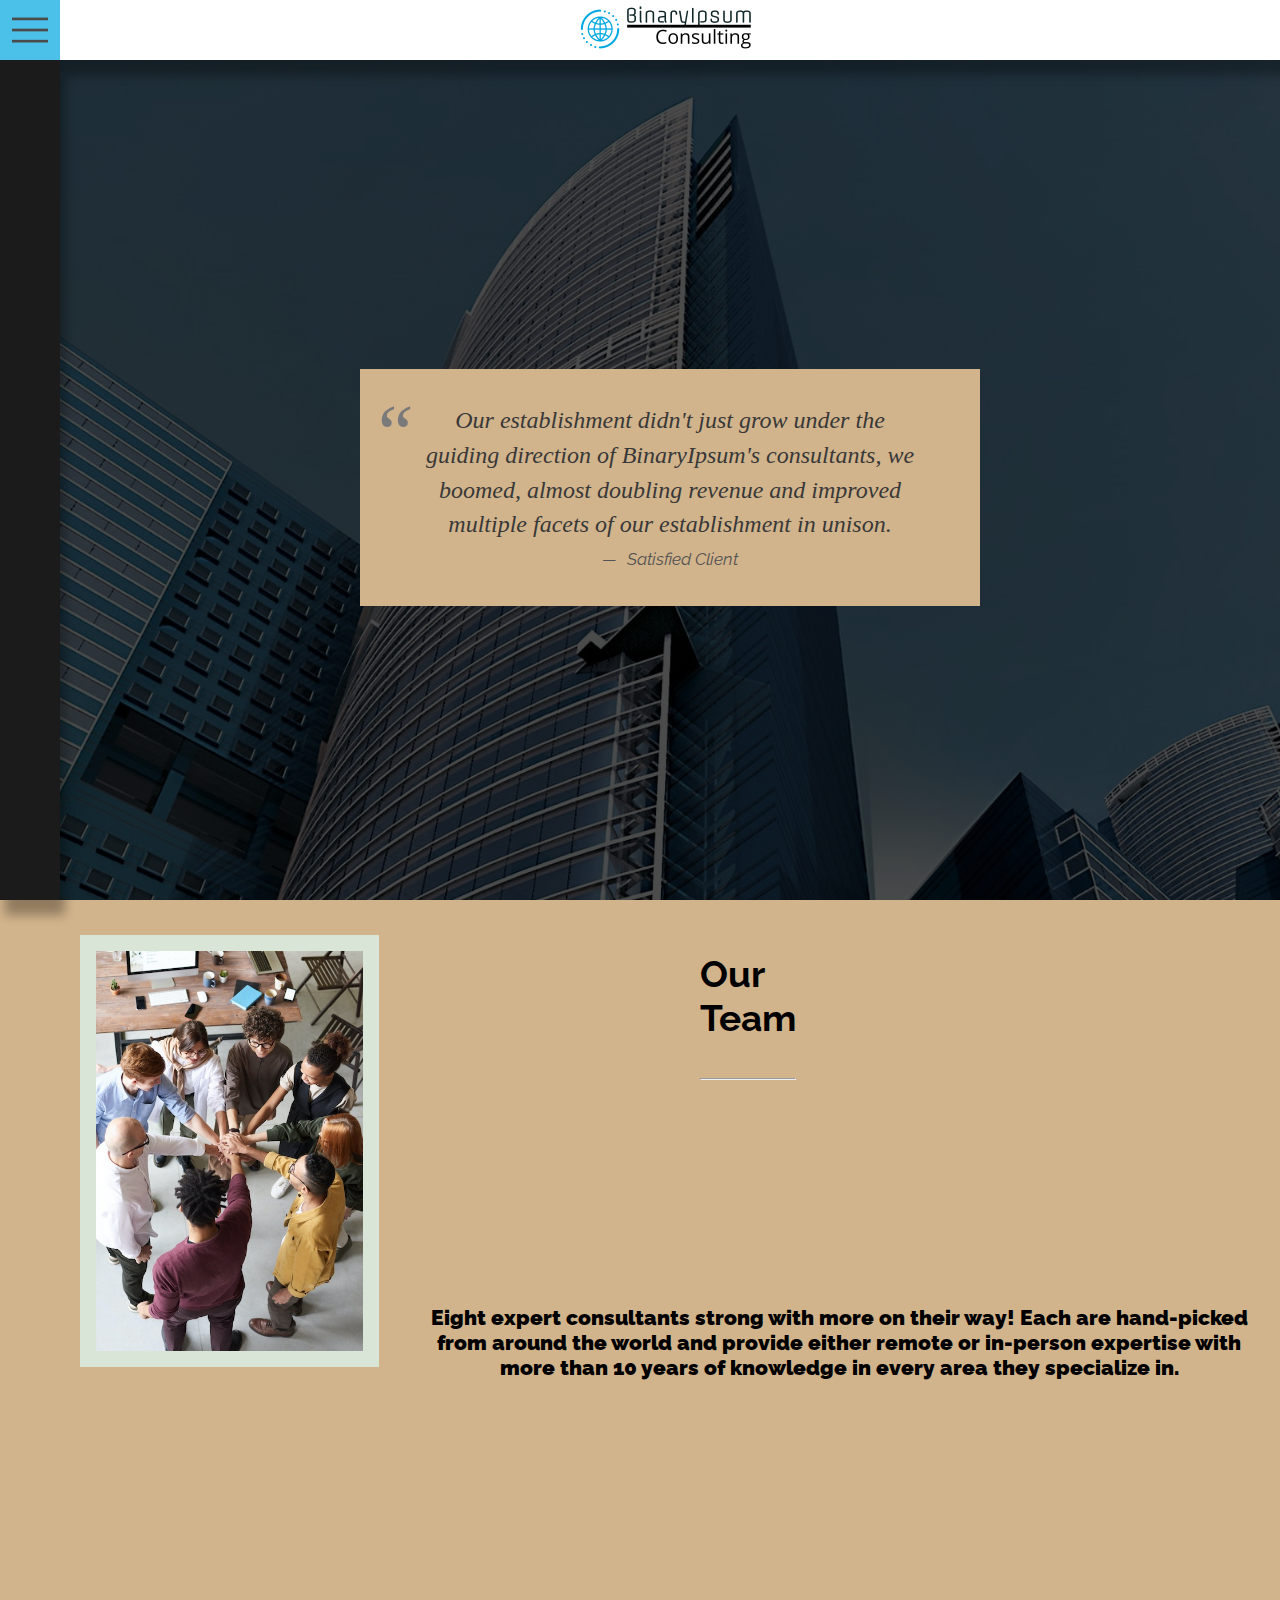
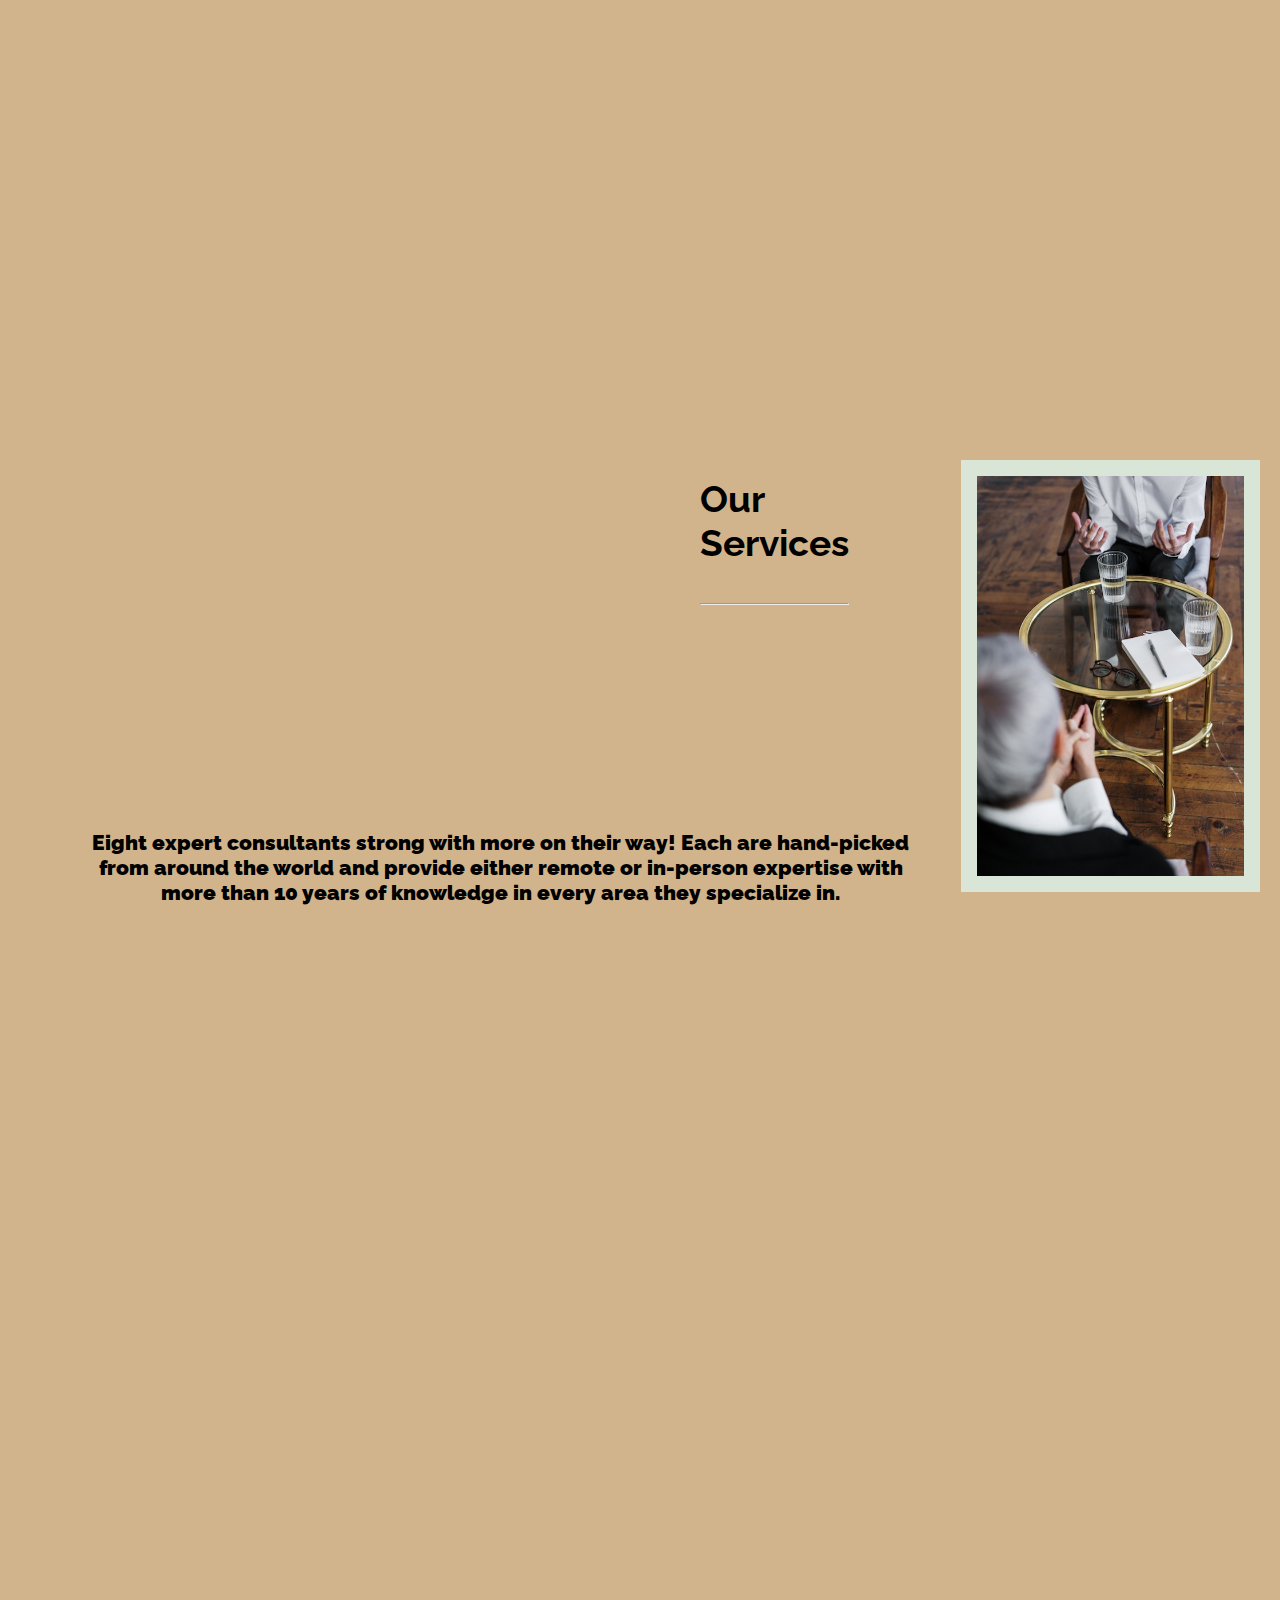
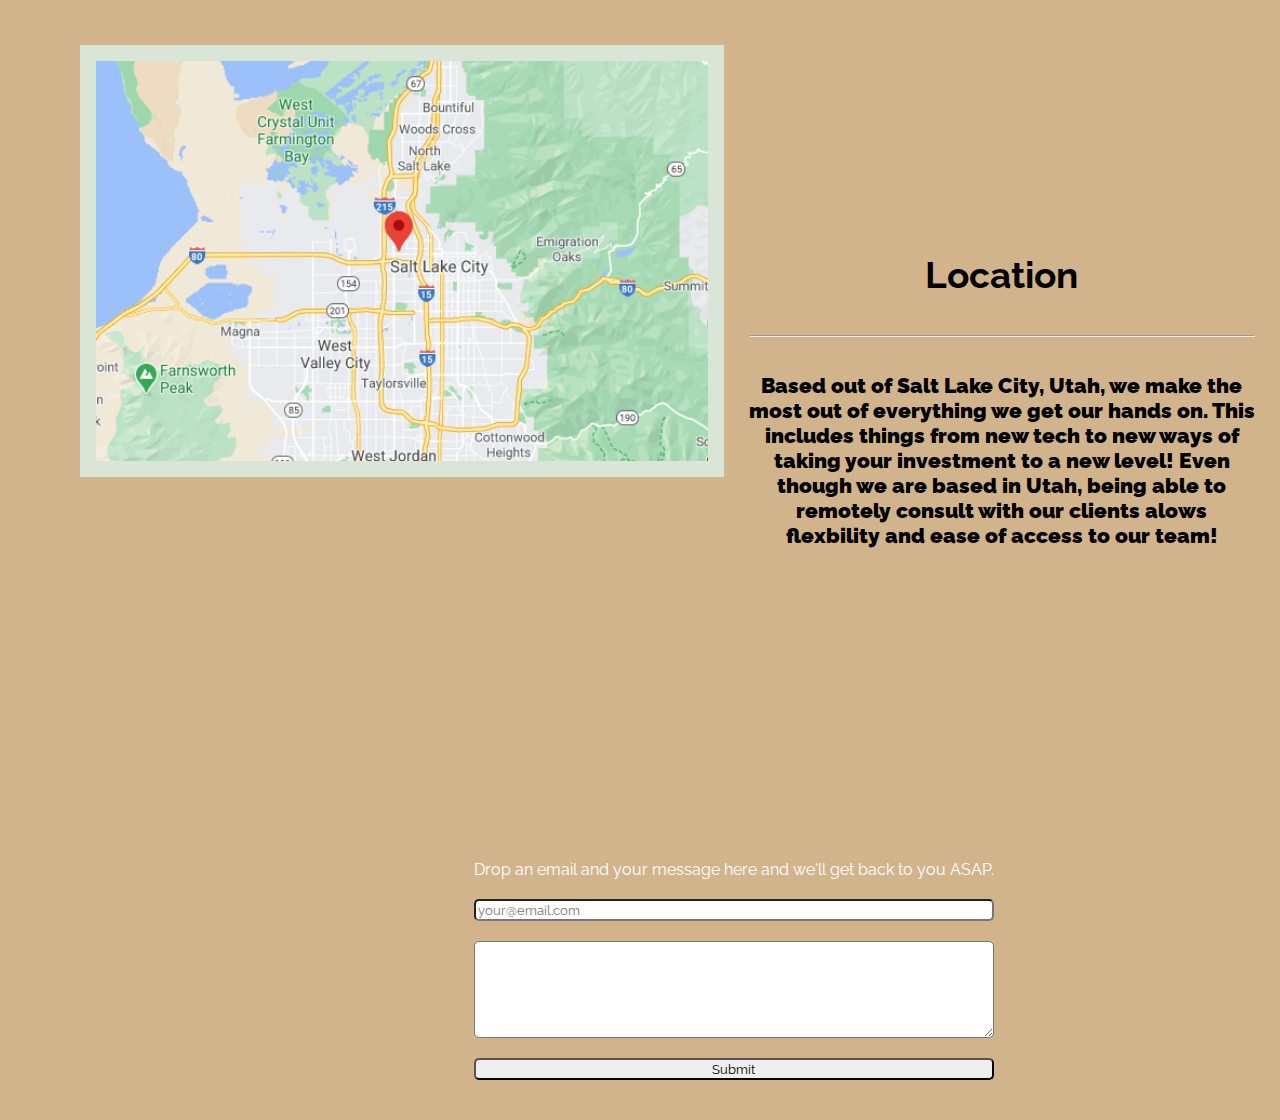
==== index.html @ ee3e39f7 "Addition of all files" ====
<!DOCTYPE html>
<html lang="en">
<head>

    <link rel="preconnect" href="https://fonts.gstatic.com">
    <link href="https://fonts.googleapis.com/css2?family=Raleway:wght@300&display=swap" rel="stylesheet">

    <meta charset="UTF-8">
    <meta http-equiv="X-UA-Compatible" content="IE=edge">
    <meta name="viewport" content="width=device-width, initial-scale=1.0">

    <link rel="stylesheet" href="./style.css">
    <title>Lorem Business</title>
</head>
<body>
    <div class="body">

        <!-- nav bar -->
        <div class="nav-container">
            <nav id="home" class="nav-main">
                <div class="btn-toggle-nav" onclick="toggleNav()"></div>
                <img src="./images/03cd63a673b643b49a1bf017b5b8d716 (2).png" id="logo" alt="BinaryIpsum">
                <!-- <ul>
                    <li class="nav-link"><a href="#home">Home</a></li>
                    <li class="nav-link"><a href="#team">Team</a></li>
                    <li class="nav-link"><a href="#product">Product</a></li>
                    <li class="nav-link"><a href="#location">Location</a></li>
                    <li class="nav-link"><a href="#contact">Contact</a></li>
                </ul> -->
            </nav>
        </div>
        <!-- End nav bar -->

        <div class="quote-container">
            <div class="referal"><p><blockquote>
                Our establishment didn't just grow under the guiding direction of BinaryIpsum's consultants, we boomed, almost
                doubling revenue and improved multiple facets of our establishment in unison.
                <cite>Satisfied Client</cite>
            </blockquote>
        </p></div>
        </div>


        <div class="team-container" id="team">
            <div class="title">
                <h3>Our Team</h3>
                <hr>
            </div>
            <div class="team-img"><img src="./images/pexels-fauxels-3184423.jpg" class="imgInDiv" alt="Our Team"></div>
            <div class="p"><p>Eight expert consultants strong with more on their way! Each are hand-picked from around the world and provide either remote or in-person expertise with more than 10 years of knowledge in every area they specialize in.</p ></div>
        </div>

        <div class="split"></div>

        <div class="product-container" id="product">
            <div class="title" id="serv">
                <h3>Our Services</h3>
                <hr>
            </div>
            <div class="p">
                <p>Eight expert consultants strong with more on their way! Each are hand-picked from around the world and provide
                    either remote or in-person expertise with more than 10 years of knowledge in every area they specialize in.</p>
            </div>
            <div class="team-img"><img src="./images/pexels-cottonbro-4098369.jpg" class="imgInDiv"></div>
        </div>
        <div class="split"></div>
        <div class="map-container" id="location">


            <div id="mapDiv"><img id="map" src="./images/Screen Shot 2021-02-08 at 9.08.57 PM.png">
            </div>
            <div class="p">
                <div id="locate">
                    <h3>Location</h3>
                    <hr>
                </div>
                <p>Based out of Salt Lake City, Utah, we make the most out of everything we get our hands on. This includes things from new tech to new ways of taking your investment to a new level! Even though we are based in Utah, being able to remotely consult with our clients alows flexbility and ease of access to our team!</p>
            </div>
        </div>


        <div class="contact-container" id="contact">
            <form action="#">
                <label for="email">Drop an email and your message here and we'll get back to you ASAP.</label>
                <input type="email" id="email" placeholder="your@email.com">
                <textarea name="textarea" id="textarea" cols="50" rows="7"></textarea>
                <input type="submit" id="sumbit">
            </form>
        </div>

<!-- hidden nav start -->

        <aside class="nav-sidebar">
            <ul>
                <li><span href="#home">Navigation</span></li>
                <li><a href="#team">Team</a></li>
                <li><a href="#product">Services</a></li>
                <li><a href="#location">Location</a></li>
                <li><a href="#contact">Contact</a></li>
            </ul>
        </aside>

<!-- hidden nav end -->

    </div>
</body>
<script src="app.js"></script>
</html>
---- style.css ----
* {
    font-family: "Raleway", sans-serif;
}
body {
    background-color: white;
    margin: 0;
    box-sizing: border-box;
}
div {
    background: tan;
}
.body {
    display: flex;
    flex-wrap: wrap;
    flex-direction: column;
    flex: 1 1 50%;
    height: auto;
}

/* Misc styling start */

.title {
    position: absolute;
    margin: 0 50%;
    font-size: 2rem;
}

#locate {
    font-size: 2rem;
}

/* Misc styling end */

.referal {
    display: flex;
    text-align: center;
    justify-content: center;
    padding: 20px;
    margin: auto auto;
    font-size: 2rem;
    max-width: 75%;
}

/* nav styling start  */

.nav-main {
    position: fixed;
    top: 0;
    width: 100%;
    height: 60px;
    background-color: #fff;
    display: flex;
    flex-wrap: wrap;
    z-index: 100;
    box-shadow: 10px 15px 10px rgba(0, 0, 0, 0.315);
}

img#logo {
    margin: auto;
}

.btn-toggle-nav {
    width: 60px;
    height: 100%;
    background-color: #00a7e1;
    background-image: url("./images/icons8-menu-52.png");
    background-repeat: no-repeat;
    background-size: 60%;
    background-position: center;
    cursor: pointer;
}

.btn-toggle-nav:hover {
    opacity: 0.7;
}

.nav-container {
    height: 60px;
    width: 100%;
}

/* nav styling end */

/* .nav-main ul {
    display: flex;
    flex-wrap: wrap;
    padding-left: 15px;
    margin: 0;
} */

/* .nav-main ul li {
    list-style: none;
    line-height: 60px;
} */

/* .nav-main ul li a {
    display: block;
    height: 100%;
    padding: 0px 10px;
    text-transform: uppercase;
    text-decoration: none;
    color: #111;
    font-family: "Raleway", sans-serif;
    font-size: 16px;
} */

.nav-sidebar {
    position: fixed;
    left: 0;
    bottom: 0;
    width: 60px;
    height: calc(100vh - 60px);
    padding: 0px;
    background-color: #1b1b1b;
    z-index: 1000;
    transition: all 0.3s ease-in-out;
    box-shadow: 5px 15px 10px rgba(0, 0, 0, 0.315);
}

.nav-sidebar ul {
    padding-top: 15px;
    overflow: hidden;
    visibility: hidden;
}

.nav-sidebar ul li {
    line-height: 60px;
    list-style: none;
}

.nav-sidebar ul li span,
.nav-sidebar ul li a {
    display: block;
    height: 60px;
    padding: 0 10px;
    text-decoration: none;
    text-transform: uppercase;
    color: white;
    font-family: "Raleway", sans-serif;
    font-size: 16px;
    white-space: nowrap;
    opacity: 0;
    transition: all 0.3s ease-in-out;
}

.nav-sidebar ul li a:hover {
    display: block;
    height: 60px;
    padding: 0 10px;
    text-decoration: none;
    text-transform: uppercase;
    color: white;
    font-family: "Raleway", sans-serif;
    font-size: 16px;
    white-space: nowrap;
    background-color: #222;
}

.quote-container,
.split-container,
.team-container,
.product-container,
.map-container,
.contact-container {
    margin: 0 0;
    height: 95vh;
    display: flex;
    background: rgb(119, 185, 179);
}

.quote-container {
    background: linear-gradient(rgba(0, 0, 0, 0.7), rgba(0, 0, 0, 0.7)),
        url(./images/pexels-pixabay-290275.jpg);
    background-position: center;
    background-repeat: no-repeat;
    background-size: cover;
    background-attachment: fixed;
}

/* Team styling */

img.imgInDiv {
    height: 400px;
    width: auto;
    padding: 0px;
    margin: 20px;
    border: 1rem solid #d9e5d6;
}

.p {
    display: flex;
    text-align: center;
    justify-content: center;
    padding: 20px;
    margin: auto 5px;
    flex-direction: column;
    font-size: 1.3rem;
    font-weight: 1000;
}

.team-container,
.quote-container,
.product-container,
.map-container,
.contact-container {
    background-color: tan;
    margin-left: 60px;
}

/* Team styling end */

/* Maps start */

#map {
    height: 400px;
    width: auto;
    padding: 0px;
    margin-top: 80px;
    border: 1rem solid #d9e5d6;
    margin-left: 20px;
}

/* Map end */

/* referal quote start */

blockquote {
    font-family: Georgia, serif;
    font-size: 1.5rem;
    font-style: italic;
    width: 500px;
    margin: 0.25em 0;
    padding: 0.35em 40px;
    line-height: 1.45;
    position: relative;
    color: #383838;
}

blockquote:before {
    display: block;
    padding-left: 10px;
    content: "\201C";
    font-size: 80px;
    position: absolute;
    left: -20px;
    top: -20px;
    color: #7a7a7a;
}

blockquote cite {
    color: #535353;
    font-size: 17px;
    display: block;
    margin-top: 5px;
}

blockquote cite:before {
    content: "\2014 \2009";
}

/* referal quote end */

/* form start */

form {
    display: flex;
    flex-direction: column;
    margin: 30px auto 30px 37%;
    color: white;
    text-align: center;
}

input,
textarea {
    border-radius: 5px;
    margin: 10px 0;
}

.contact-container {
    margin: 0 0;
    height: 300px;
    display: flex;
    background: linear-gradient(rgba(0, 0, 0, 0.7), rgba(0, 0, 0, 0.7)),
        url(./images/pexels-philipp-birmes-830891.jpg);
    background-position: center;
    background-repeat: no-repeat;
    background-size: cover;
    background-attachment: fixed;
}

label {
    padding: 10px 0;
}

/* #sumbit {
    margin: 10px 0px;
} */

/* form end */

/* split divs start*/

.split {
    height: 30vh;
    width: auto;
    background: linear-gradient(rgba(0, 0, 0, 0.7), rgba(0, 0, 0, 0.7)),
        url(./images/pexels-philipp-birmes-830891.jpg);
    background-position: center;
    background-repeat: no-repeat;
    background-size: cover;
    background-attachment: fixed;
}

/* split divs end */

@media screen and (max-width: 1060px) {
    .title#serv {
        margin-left: 30px;
    }
    .team-container {
        display: flex;
        flex-direction: column;
        height: auto;
    }
    .title {
        position: relative;
        margin: 0 50%;
        font-size: 2rem;
    }
    div.team-img {
        margin: auto;
    }

    .product-container {
        display: flex;
        flex-direction: column;
        height: auto;
    }

    .map-container {
        display: flex;
        flex-direction: column;
        height: auto;
    }
    #mapDiv {
        display: flex;
        justify-content: center;
    }
}

@media screen and (max-width: 735px) {
    #map {
        height: auto;
        width: auto;
    }
    .p {
        font-size: 3rem;
    }
    img.imgInDiv {
        height: auto;
    }
    .contact-container {
        height: auto;
    }
    form {
        margin: auto;
    }
    label {
        font-size: 3rem;
        padding: 10px 40px;
    }
    input {
        margin: auto;
        width: 75%;
    }
    textarea {
        font-size: 1.2rem;
        margin: 15px auto;
    }
    #submit {
        margin: 0px 0px;
    }
    .nav-sidebar {
        height: 95%;
        z-index: 20;
    }
}
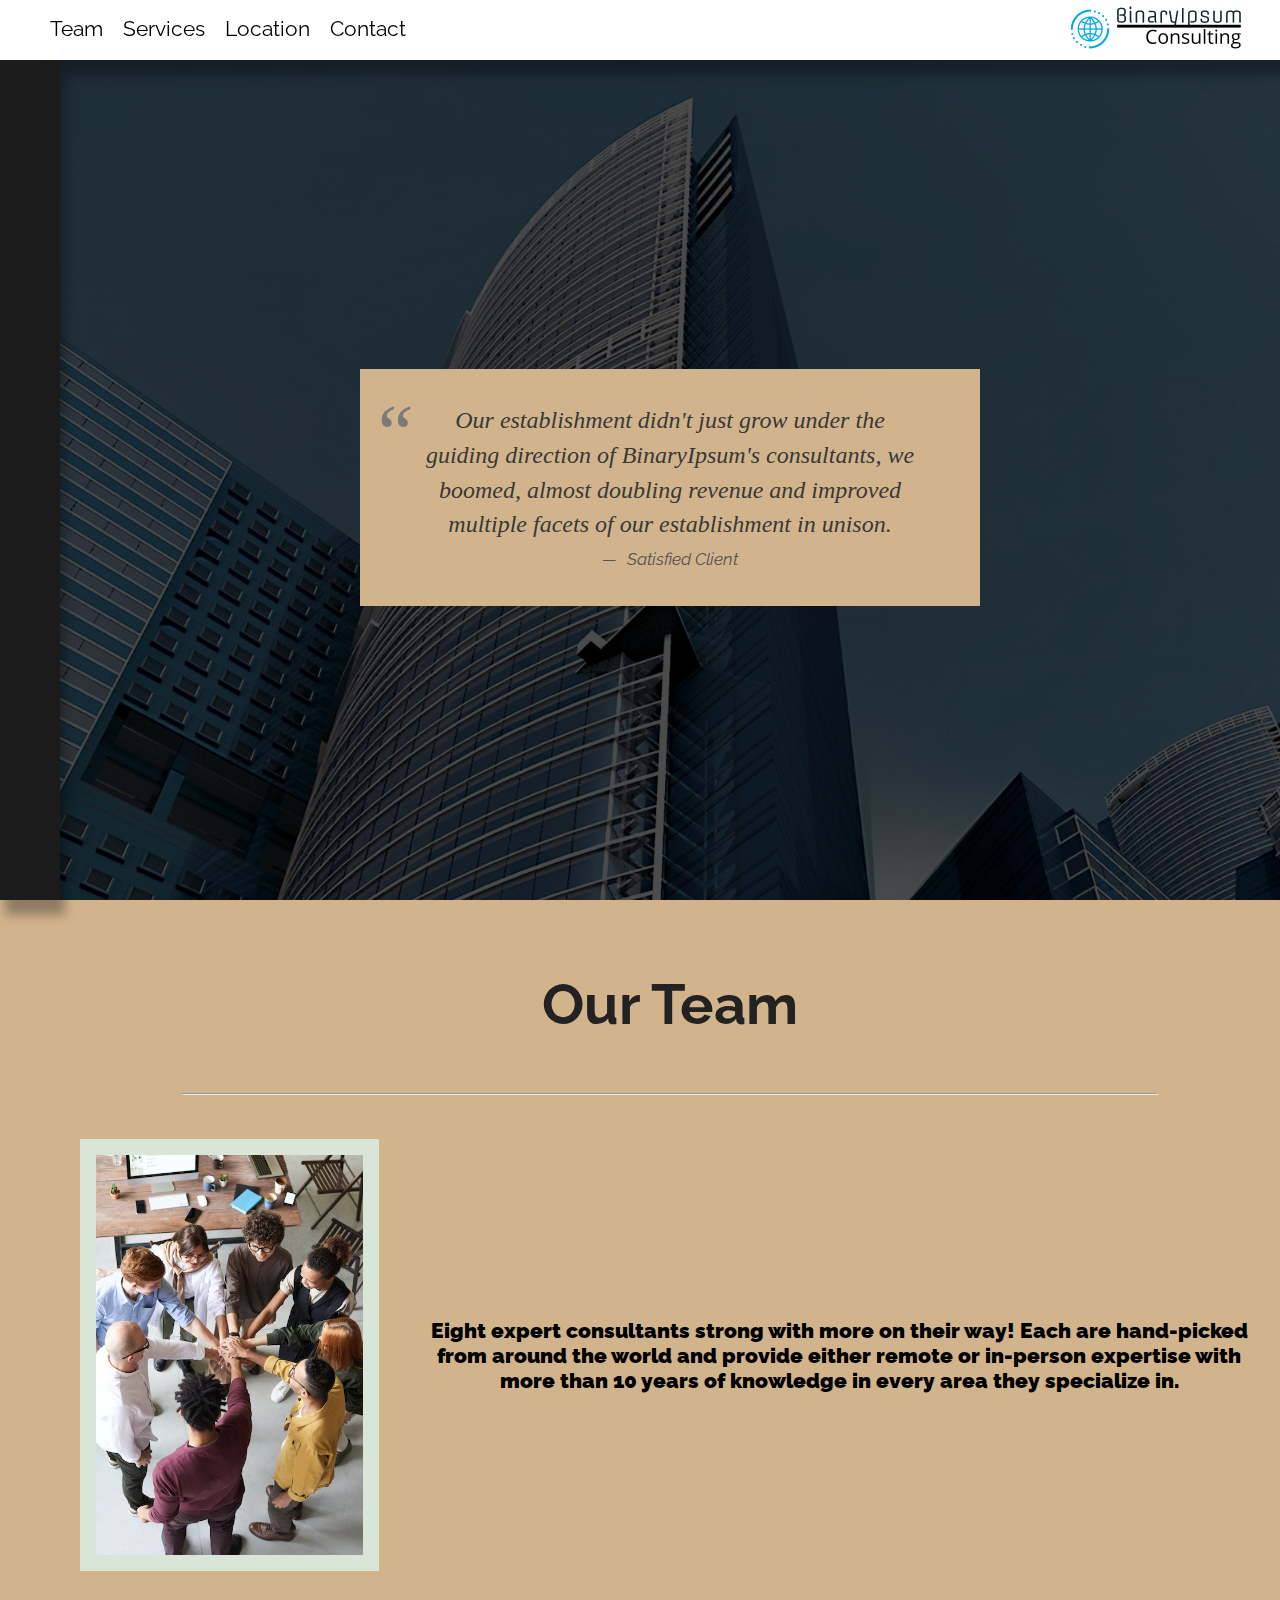
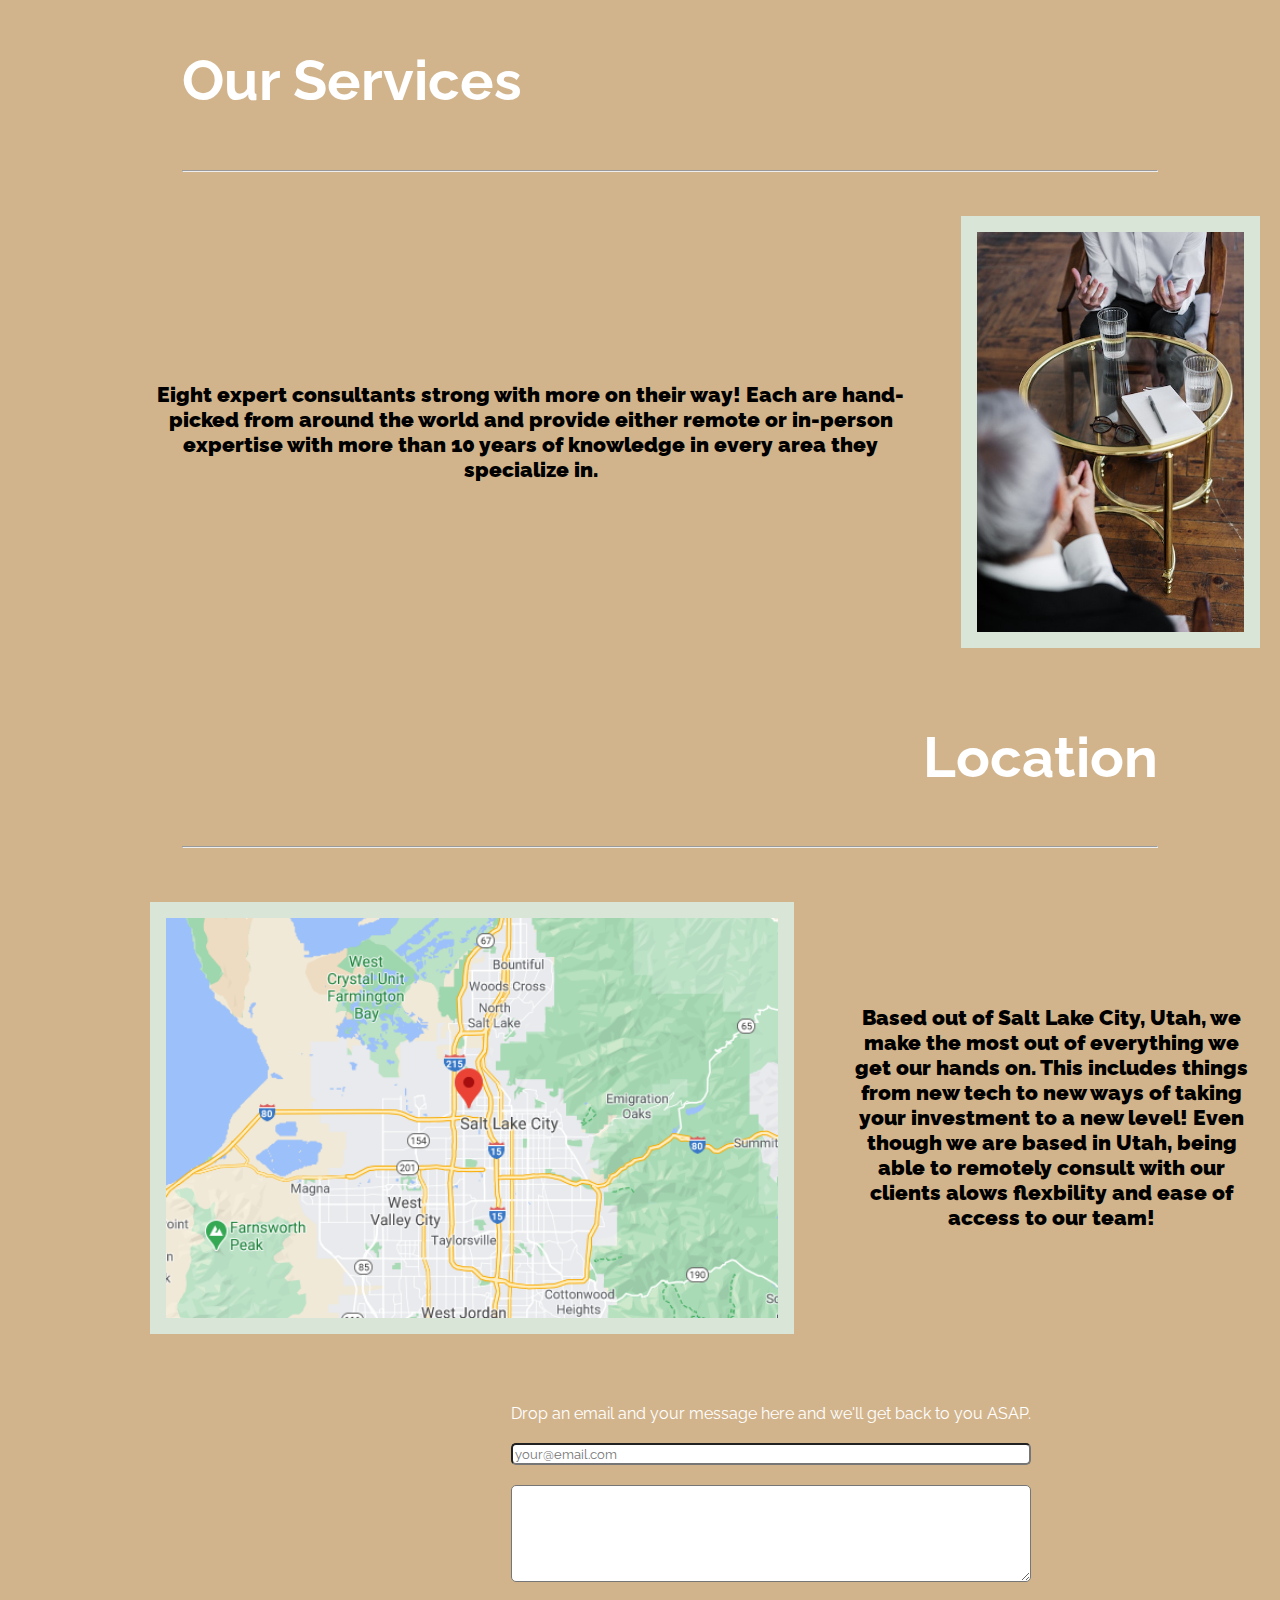
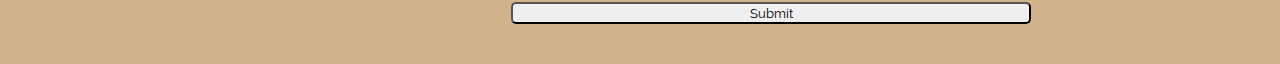
==== commit 92fb5f17: "Styling overhaul" ====
--- a/index.html
+++ b/index.html
@@ -10,7 +10,7 @@
     <meta name="viewport" content="width=device-width, initial-scale=1.0">
 
     <link rel="stylesheet" href="./style.css">
-    <title>Lorem Business</title>
+    <title>BinaryIpsum</title>
 </head>
 <body>
     <div class="body">
@@ -19,14 +19,13 @@
         <div class="nav-container">
             <nav id="home" class="nav-main">
                 <div class="btn-toggle-nav" onclick="toggleNav()"></div>
+                <ul class="nav-link-bar">
+                    <li><a href="#team">Team</a></li>
+                    <li><a href="#product">Services</a></li>
+                    <li><a href="#location">Location</a></li>
+                    <li><a href="#contact">Contact</a></li>
+                </ul>
                 <img src="./images/03cd63a673b643b49a1bf017b5b8d716 (2).png" id="logo" alt="BinaryIpsum">
-                <!-- <ul>
-                    <li class="nav-link"><a href="#home">Home</a></li>
-                    <li class="nav-link"><a href="#team">Team</a></li>
-                    <li class="nav-link"><a href="#product">Product</a></li>
-                    <li class="nav-link"><a href="#location">Location</a></li>
-                    <li class="nav-link"><a href="#contact">Contact</a></li>
-                </ul> -->
             </nav>
         </div>
         <!-- End nav bar -->
@@ -42,38 +41,36 @@
 
 
         <div class="team-container" id="team">
-            <div class="title">
+            <div class="team-title">
                 <h3>Our Team</h3>
                 <hr>
             </div>
-            <div class="team-img"><img src="./images/pexels-fauxels-3184423.jpg" class="imgInDiv" alt="Our Team"></div>
-            <div class="p"><p>Eight expert consultants strong with more on their way! Each are hand-picked from around the world and provide either remote or in-person expertise with more than 10 years of knowledge in every area they specialize in.</p ></div>
+            <div class="team-img"><img src="./images/pexels-fauxels-3184423.jpg" class="imgInDiv" alt="Our Team">
+            <p class="p">Eight expert consultants strong with more on their way! Each are hand-picked from around the world and provide either remote or in-person expertise with more than 10 years of knowledge in every area they specialize in.</p>
         </div>
 
-        <div class="split"></div>
+        <div class="split" id="product"><div class="service-title" id="serv">
+            <h3>Our Services</h3>
+            <hr>
+        </div>
+    </div>
 
-        <div class="product-container" id="product">
-            <div class="title" id="serv">
-                <h3>Our Services</h3>
-                <hr>
-            </div>
+        <div class="product-container">
             <div class="p">
                 <p>Eight expert consultants strong with more on their way! Each are hand-picked from around the world and provide
                     either remote or in-person expertise with more than 10 years of knowledge in every area they specialize in.</p>
             </div>
             <div class="team-img"><img src="./images/pexels-cottonbro-4098369.jpg" class="imgInDiv"></div>
         </div>
-        <div class="split"></div>
+        <div class="split1" id="location">
+            <div id="locate">
+            <h3>Location</h3>
+            <hr>
+        </div>
+    </div>
         <div class="map-container" id="location">
-
-
-            <div id="mapDiv"><img id="map" src="./images/Screen Shot 2021-02-08 at 9.08.57 PM.png">
-            </div>
+            <img id="map" src="./images/Screen Shot 2021-02-08 at 9.08.57 PM.png">
             <div class="p">
-                <div id="locate">
-                    <h3>Location</h3>
-                    <hr>
-                </div>
                 <p>Based out of Salt Lake City, Utah, we make the most out of everything we get our hands on. This includes things from new tech to new ways of taking your investment to a new level! Even though we are based in Utah, being able to remotely consult with our clients alows flexbility and ease of access to our team!</p>
             </div>
         </div>
@@ -84,7 +81,7 @@
                 <label for="email">Drop an email and your message here and we'll get back to you ASAP.</label>
                 <input type="email" id="email" placeholder="your@email.com">
                 <textarea name="textarea" id="textarea" cols="50" rows="7"></textarea>
-                <input type="submit" id="sumbit">
+                <input type="submit" id="submit">
             </form>
         </div>
 
--- a/style.css
+++ b/style.css
@@ -2,9 +2,10 @@
     font-family: "Raleway", sans-serif;
 }
 body {
-    background-color: white;
+    background-color: tan;
     margin: 0;
     box-sizing: border-box;
+
 }
 div {
     background: tan;
@@ -19,16 +20,31 @@
 
 /* Misc styling start */
 
-.title {
-    position: absolute;
-    margin: 0 50%;
-    font-size: 2rem;
+.team-title {
+    background-color: rgba(0, 0, 0, 0);
+    font-size: 3rem;
+    width: 80%;
+    margin: auto;
+    color: rgb(34, 34, 34);
+    text-align: center;
+}
+
+.service-title {
+    background-color: rgba(0, 0, 0, 0);
+    font-size: 3rem;
+    width: 80%;
+    margin: auto;
+    color: white;
 }
 
 #locate {
-    font-size: 2rem;
-}
-
+    font-size: 3rem;
+    text-align: right;
+    background-color: rgba(0, 0, 0, 0);
+    width: 80%;
+    margin: auto;
+    color: white;
+}
 /* Misc styling end */
 
 .referal {
@@ -43,6 +59,23 @@
 
 /* nav styling start  */
 
+.nav-link-bar {
+    display: flex;
+    flex-direction: row;
+    list-style-type: none;
+}
+.nav-link-bar li a {
+    text-decoration: none;
+    color: black;
+    margin: auto 10px;
+    font-size: 1.3rem;
+    transition: all .2s ease-in-out;
+}
+.nav-link-bar li a:hover {
+    color: rgb(125, 125, 230);
+    opacity: .4;
+}
+
 .nav-main {
     position: fixed;
     top: 0;
@@ -56,10 +89,11 @@
 }
 
 img#logo {
-    margin: auto;
+    margin: auto 20px auto auto;
 }
 
 .btn-toggle-nav {
+    display: none;
     width: 60px;
     height: 100%;
     background-color: #00a7e1;
@@ -78,31 +112,6 @@
     height: 60px;
     width: 100%;
 }
-
-/* nav styling end */
-
-/* .nav-main ul {
-    display: flex;
-    flex-wrap: wrap;
-    padding-left: 15px;
-    margin: 0;
-} */
-
-/* .nav-main ul li {
-    list-style: none;
-    line-height: 60px;
-} */
-
-/* .nav-main ul li a {
-    display: block;
-    height: 100%;
-    padding: 0px 10px;
-    text-transform: uppercase;
-    text-decoration: none;
-    color: #111;
-    font-family: "Raleway", sans-serif;
-    font-size: 16px;
-} */
 
 .nav-sidebar {
     position: fixed;
@@ -116,6 +125,8 @@
     transition: all 0.3s ease-in-out;
     box-shadow: 5px 15px 10px rgba(0, 0, 0, 0.315);
 }
+
+
 
 .nav-sidebar ul {
     padding-top: 15px;
@@ -188,12 +199,9 @@
 }
 
 .p {
-    display: flex;
     text-align: center;
-    justify-content: center;
     padding: 20px;
     margin: auto 5px;
-    flex-direction: column;
     font-size: 1.3rem;
     font-weight: 1000;
 }
@@ -207,6 +215,16 @@
     margin-left: 60px;
 }
 
+.team-container {
+    display: flex;
+    flex-direction: column;
+}
+
+.team-img {
+    display: flex;
+    flex-direction: row;
+}
+
 /* Team styling end */
 
 /* Maps start */
@@ -218,6 +236,7 @@
     margin-top: 80px;
     border: 1rem solid #d9e5d6;
     margin-left: 20px;
+    margin: 30px;
 }
 
 /* Map end */
@@ -292,16 +311,12 @@
     padding: 10px 0;
 }
 
-/* #sumbit {
-    margin: 10px 0px;
-} */
-
 /* form end */
 
 /* split divs start*/
 
 .split {
-    height: 30vh;
+    height: 100%;
     width: auto;
     background: linear-gradient(rgba(0, 0, 0, 0.7), rgba(0, 0, 0, 0.7)),
         url(./images/pexels-philipp-birmes-830891.jpg);
@@ -311,24 +326,35 @@
     background-attachment: fixed;
 }
 
+.split1 {
+    height: 100%;
+    width: auto;
+    background: linear-gradient(rgba(0, 0, 0, 0.7), rgba(0, 0, 0, 0.4)),
+        url(./images/pexels-snapwire-129830.jpg);
+    background-position: center;
+    background-repeat: no-repeat;
+    background-size: cover;
+    background-attachment: fixed;
+}
+
 /* split divs end */
 
 @media screen and (max-width: 1060px) {
-    .title#serv {
-        margin-left: 30px;
-    }
     .team-container {
         display: flex;
         flex-direction: column;
-        height: auto;
-    }
-    .title {
-        position: relative;
-        margin: 0 50%;
-        font-size: 2rem;
-    }
+        height: 100%;
+    }
+    .team-img {
+        flex-direction: column;
+    }
+
     div.team-img {
         margin: auto;
+    }
+
+    #map {
+        margin: 20px auto;
     }
 
     .product-container {
@@ -349,10 +375,25 @@
 }
 
 @media screen and (max-width: 735px) {
+    .btn-toggle-nav {
+        display: block;
+    }
+
+    .nav-link-bar {
+        display: none;
+    }
+
+
     #map {
         height: auto;
         width: auto;
     }
+    blockquote {
+        font-size: 1.3em;
+    }
+    .quote-container {
+        height: 100%;
+    }
     .p {
         font-size: 3rem;
     }
@@ -372,16 +413,20 @@
     input {
         margin: auto;
         width: 75%;
+        font-size: 3rem;
     }
     textarea {
         font-size: 1.2rem;
         margin: 15px auto;
     }
     #submit {
-        margin: 0px 0px;
+        margin: 10px auto;
     }
     .nav-sidebar {
         height: 95%;
         z-index: 20;
     }
-}
+    .referal {
+        margin: 20px auto 20px 60px;
+    }
+}
